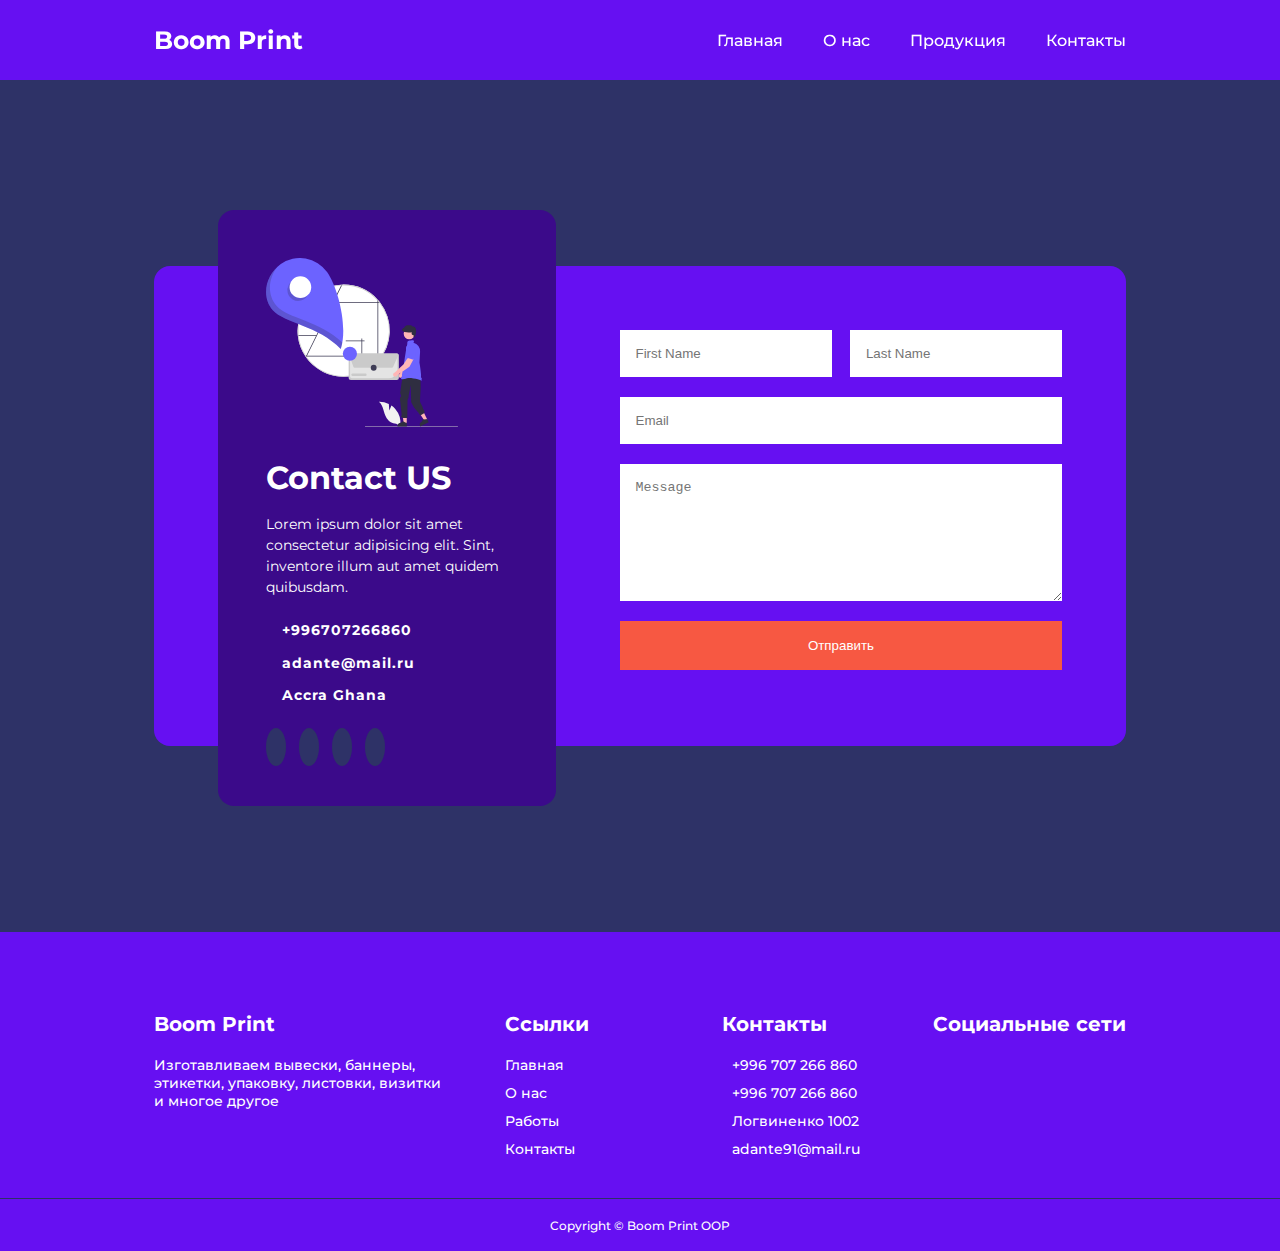
==== contact.html @ cb430a9e "icons" ====
<!DOCTYPE html>
<html lang="en">
    <head>
    <meta charset="UTF-8">
    <meta http-equiv="X-UA-Compatible" content="IE=edge">
    <meta name="viewport" content="width=device-width, initial-scale=1.0">
    
    <!-- Iconscout -->
    <link rel="stylesheet" href="https://unicons.iconscout.com/release/v4.0.0/css/line.css">

    <!-- Google Fonts Montserrat -->
    <link rel="preconnect" href="https://fonts.googleapis.com">
    <link rel="preconnect" href="https://fonts.gstatic.com" crossorigin>
    <link href="https://fonts.googleapis.com/css2?family=Montserrat:wght@300;400;500;600;700;800;900&display=swap" rel="stylesheet">
    
    <!-- Swiper JS -->
    <link
        rel="stylesheet"
        href="https://cdn.jsdelivr.net/npm/swiper@8/swiper-bundle.min.css"
    />

    <!-- Styles -->
    <link rel="stylesheet" href="styles/main.min.css">
    <title>Контакты</title>
</head>
<body>
    <!-- Navigation -->
<nav class="nav">
    <div class="container nav__container">
        <a href="index.html">
            <h3>Boom Print</h3>
        </a>
        <ul class="nav__menu">
            <li class="nav__link"><a class="nav__item" href="index.html">Главная</a></li>
            <li class="nav__link"><a class="nav__item" href="about.html">О нас</a></li>
            <li class="nav__link"><a class="nav__item" href="works.html">Продукция</a></li>
            <li class="nav__link"><a class="nav__item" href="contact.html">Контакты</a></li>
        </ul>
        <button class="nav__button" id="open-menu-btn">
            <i class="uil uil-bars"></i>
        </button>
        <button class="nav__button" id="close-menu-btn">
            <i class="uil uil-multiply"></i>
        </button>
    </div>
</nav>
    <main>
        <section class="contact">
    <div class="container contact__container">
        <aside class="contact__aside">
            <div class="contact__image">
                <img src="img/contact.svg" alt="">
            </div>
            <h2 class="contact__title">Contact US</h2>
            <p class="contact__description">
                Lorem ipsum dolor sit amet consectetur adipisicing elit. 
                Sint, inventore illum aut amet quidem quibusdam.
            </p>
            <ul class="contact__details">
                <li class="contact__link">
                    <i class="uil uil-phone-times"></i>
                    <h5 class="contact-details-title">+996707266860</h5>
                </li>
                <li class="contact__link">
                    <i class="uil uil-envelope-alt"></i>
                    <h5 class="contact-details-title">adante@mail.ru</h5>
                </li>
                <li class="contact__link">
                    <i class="uil uil-user"></i>
                    <h5 class="contact-details-title">Accra Ghana</h5>
                </li>
            </ul>
            <ul class="contact__social">
                <li>
                    <a href=""><i class="uil uil-facebook-f"></i></a>
                </li>
                <li>
                    <a href=""><i class="uil uil-instagram"></i></a>
                </li>
                <li>
                    <a href=""><i class="uil uil-twitter"></i></a>
                </li>
                <li>
                    <a href=""><i class="uil uil-linkedin-alt"></i></a>
                </li>
            </ul>
        </aside>
        <!-- Form section -->
        <form class="contact__form" action="https://formspree.io/f/moqbqlzk" method="POST">
            <div class="contact__form-name">
                <input type="text" name="firstName" placeholder="First Name" required>
                <input type="text" name="lastName" placeholder="Last Name" required>
            </div>
            <input type="email" name="email" placeholder="Email" required>
            <textarea name="message" rows="7" placeholder="Message" required></textarea>
            <button class="btn btn-primary" type="submit">Отправить</button>
        </form>
    </div>
</section>
    </main>
    <footer class="footer">
    <div class="container footer__container">
        <div class="footer__list1">
            <a class="footer__logo" href="">
                <h4>Boom Print</h4>
            </a>
            <p class="footer__description">
                Изготавливаем вывески, баннеры, этикетки, упаковку, листовки, визитки и многое другое
            </p>
        </div>
        <div class="footer__list2">
            <h4 class="footer__title">
                Ссылки
            </h4>
            <ul class="permalinks">
                <li><a href="">Главная</a></li>
                <li><a href="">О нас</a></li>
                <li><a href="">Работы</a></li>
                <li><a href="">Контакты</a></li>
            </ul>
        </div>
        <div class="footer__list3">
            <h4 class="footer__title">
                Контакты
            </h4>
            <ul class="footer__contacts">
                <li><i class="uil uil-phone footer__contacts-icon"></i>+996 707 266 860</li>
                <li><i class="uil uil-phone footer__contacts-icon"></i>+996 707 266 860</li>
                <li><i class="uil-location-point footer__contacts-icon"></i>Логвиненко 1002</li>
                <li><i class="uil uil-envelope-alt footer__contacts-icon"></i>adante91@mail.ru</li>
            </ul>
        </div>
        <div class="footer__list4">
            <h4 class="footer__title">
                Социальные сети
            </h4>
            <ul class="soc">
                <li>
                    <a href=""><i class="uil uil-facebook-f"></i></a>
                </li>
                <li>
                    <a href=""><i class="uil uil-instagram-alt"></i></a>
                </li>
                <li>
                    <a href=""><i class="uil uil-youtube"></i></a>
                </li>
                <li>
                    <a href=""><i class="uil uil-linkedin-alt"></i></a>
                </li>
            </ul>
        </div>
    </div>
    <div class="footer__copyright">
        <small>Copyright &copy; Boom Print OOP</small>
    </div>
</footer>

    <script src="js/app.min.js"></script>
</body>
</html>
---- styles/main.min.css ----
* {
  margin: 0;
  padding: 0;
  border: 0;
  outline: 0;
  box-sizing: border-box;
  text-decoration: none;
  list-style: none;
}

body {
  font-family: "Montserrat", sans-serif;
  background-color: #6610f2;
  color: #fff;
}

.container {
  width: 76%;
  margin: 0 auto;
}

section {
  padding: 96px 0px;
}

section h2 {
  text-align: center;
  margin-bottom: 64px;
}

h1, h2, h3, h4, h5 {
  line-height: 1.2;
}

h1 {
  font-size: 38px;
}

h2 {
  font-size: 32px;
}

h3 {
  font-size: 25px;
}

h4 {
  font-size: 20px;
}

a {
  color: #fff;
}

img {
  width: 100%;
  display: block;
  object-fit: cover;
}

.btn {
  display: inline-block;
  background-color: #fff;
  color: #000;
  padding: 16px 32px;
  border: 1px solid transparent;
  font-weight: 500;
  cursor: pointer;
  transition: all 400ms ease;
}
.btn:hover {
  background-color: transparent;
  color: #fff;
  border-color: #fff;
}

.btn-primary {
  background-color: #f75842;
  color: #fff;
}

@media screen and (max-width: 1024px) {
  .container {
    width: 90%;
  }
  h1 {
    font-size: 35px;
  }
  h2 {
    font-size: 24px;
  }
  h3 {
    font-size: 22px;
  }
  h4 {
    font-size: 19px;
  }
}
@media screen and (max-width: 640px) {
  .container {
    width: 94%;
  }
}
.nav {
  background-color: transparent;
  width: 100%;
  height: 80px;
  position: fixed;
  top: 0;
  z-index: 11;
  transition: all 400ms ease;
}
.nav__container {
  height: 100%;
  display: flex;
  justify-content: space-between;
  align-items: center;
}
.nav__menu {
  display: flex;
  align-items: center;
  gap: 40px;
}
.nav__item {
  font-size: 16px;
  transition: all 400ms ease;
  font-weight: 500;
}
.nav__item:hover {
  color: #B8B6B6;
}
.nav__button {
  display: none;
}

.window-scroll {
  background-color: #6c63ff;
  box-shadow: 0px 16px 32px rgba(0, 0, 0, 0.2);
}

.header {
  position: relative;
  top: 80px;
  overflow: hidden;
  height: 75vh;
  margin-bottom: 80px;
  width: 100%;
  background-color: transparent;
}
.header__container {
  display: grid;
  grid-template-columns: 1fr 1fr;
  align-items: center;
  gap: 80px;
  height: 100%;
}
.header__left p {
  margin: 16px 0 35px;
  line-height: 1.9;
}

@media screen and (max-width: 1024px) {
  .nav__button {
    display: inline-block;
    background-color: transparent;
    font-size: 28px;
    color: #fff;
    cursor: pointer;
  }
  .nav__button#close-menu-btn {
    display: none;
  }
  .nav__menu {
    position: fixed;
    top: 80px;
    right: 5%;
    height: fit-content;
    width: 288px;
    flex-direction: column;
    gap: 0;
    display: none;
  }
  .nav__link {
    width: 100%;
    height: 88px;
    animation: animateMenu 200ms linear forwards;
  }
  .nav__item {
    background-color: #6c63ff;
    box-shadow: -64px 96px 160px rgba(0, 0, 0, 0.6);
    width: 100%;
    height: 100%;
    display: grid;
    place-items: center;
  }
  .nav__item:hover {
    background-color: #2e3267;
    color: #fff;
  }
  @keyframes animateMenu {
    0% {
      transform: translateX(100%);
    }
    100% {
      transform: translateX(0);
    }
  }
  .header {
    height: 55vh;
    margin-bottom: 64px;
  }
  .header__container {
    gap: 0;
    padding-bottom: 48px;
  }
}
@media screen and (max-width: 640px) {
  .header {
    height: 90vh;
  }
  .header__container {
    grid-template-columns: 1fr;
    text-align: center;
    margin-top: 20px;
  }
  .header__right {
    display: none;
  }
}
.categories {
  background-color: #2e3267;
}
.categories__title {
  line-height: 1;
  margin-bottom: 40px;
}
.categories__container {
  display: grid;
  grid-template-columns: 40% 60%;
}
.categories__description {
  margin: 16px 0px 40px;
  line-height: 1.5;
}
.categories__right {
  display: grid;
  grid-template-columns: repeat(3, 1fr);
  gap: 19px;
}
.categories__left {
  margin-right: 60px;
}

.category {
  background-color: #3b0a8a;
  padding: 22px;
  border-radius: 32px;
  transition: all 400ms ease;
}
.category:hover {
  box-shadow: 0px 48px 48px rgba(0, 0, 0, 0.3);
  z-index: 1;
}
.category__icon {
  background-color: #6c63ff;
  padding: 10px;
  border-radius: 14px;
  font-weight: 500;
}
.category:nth-child(2) .category__icon {
  background-color: #f7c94b;
}
.category:nth-child(3) .category__icon {
  background-color: #f75842;
}
.category:nth-child(4) .category__icon {
  background-color: #00bf8e;
}
.category:nth-child(5) .category__icon {
  background-color: rgba(247, 88, 66, 0.4);
}
.category__title {
  margin: 32px 0 16px;
  font-size: 16px;
}
.category__description {
  font-size: 14px;
}

@media screen and (max-width: 1250px) {
  .categories {
    height: auto;
  }
  .categories__container {
    grid-template-columns: 1fr;
    gap: 48px;
  }
  .categories__left {
    margin-right: 0;
  }
}
@media screen and (max-width: 640px) {
  .categories__right {
    grid-template-columns: 1fr 1fr;
    gap: 14px;
  }
  .category {
    padding: 22px;
    border-radius: 16px;
  }
  .category:hover {
    box-shadow: none;
    z-index: 1;
  }
  .category__icon {
    display: inline-block;
  }
}
.works__container {
  display: grid;
  grid-template-columns: repeat(3, 1fr);
  gap: 35px;
}
.works__page-item {
  background-color: #3b0a8a;
  margin-top: 80px;
}
.works__footer {
  display: flex;
  justify-content: center;
  margin-top: 40px;
}

.work {
  background-color: #2e3267;
  border: 1px solid transparent;
}
.work__info {
  padding: 32px;
}
.work__description {
  margin: 19px 0px 32px;
  font-size: 15px;
}
.work__image {
  overflow: hidden;
  height: 189px;
}
.work__image img {
  height: 100%;
  width: 100%;
}
.work__btn {
  display: block;
  text-align: center;
}

@media screen and (max-width: 1024px) {
  .works {
    margin-top: 0;
  }
  .works__container {
    grid-template-columns: 1fr 1fr;
  }
}
@media screen and (max-width: 640px) {
  .works__container {
    grid-template-columns: 1fr;
  }
}
.reviews {
  background-color: #2e3267;
  position: relative;
}
.reviews__container {
  overflow-x: hidden;
  position: relative;
}
.reviews .pagination {
  position: absolute;
  bottom: 80px;
  z-index: 3;
}

.review {
  padding-top: 32px;
  margin-bottom: 30px;
}
.review__info {
  text-align: center;
}
.review__body {
  background-color: #6610f2;
  padding: 32px;
  margin-top: 48px;
  position: relative;
  min-height: 150px;
  height: 170px;
}
.review__body::before {
  content: "";
  display: block;
  background-color: #6610f2;
  width: 48px;
  height: 48px;
  position: absolute;
  left: 46%;
  top: -24px;
  transform: rotate(45deg);
}

.avatar {
  width: 96px;
  height: 96px;
  border-radius: 50%;
  overflow: hidden;
  margin: 0 auto 16px;
  border: 12px solid #6610f2;
}

.about {
  background-color: #2e3267;
  margin-top: 80px;
}
.about__container {
  display: grid;
  grid-template-columns: 40% 60%;
  align-items: center;
  gap: 80px;
}
.about__description {
  margin: 25px 0 30px;
}
.about__cards {
  display: grid;
  grid-template-columns: repeat(3, 1fr);
  gap: 20px;
}
.about__card {
  background-color: #6610f2;
  padding: 20px;
  border-radius: 16px;
  text-align: center;
}
.about__achievement-icon {
  background-color: #f75842;
  padding: 13px;
  border-radius: 16px;
  display: inline-block;
  font-size: 36px;
}
.about__achievement-count {
  margin-top: 16px;
  margin-bottom: 16px;
}
@media screen and (max-width: 1024px) {
  .about__container {
    grid-template-columns: 1fr;
    gap: 48px;
  }
  .about__left {
    width: 50%;
    margin: 0 auto;
  }
}
@media screen and (max-width: 600px) {
  .about {
    margin-top: 0px;
  }
  .about__cards {
    grid-template-columns: 1fr;
    gap: 11px;
  }
}
.team {
  box-shadow: inset 0 0 48px rgba(0, 0, 0, 0.5);
}
.team__container {
  display: grid;
  grid-template-columns: repeat(4, 1fr);
  gap: 32px;
}
.team__member {
  background-color: #2e3267;
  padding: 32px;
  border: 1px solid transparent;
  transition: all 400ms ease;
  position: relative;
  overflow: hidden;
}
.team__member:hover {
  background-color: transparent;
  border-color: #6c63ff;
}
.team__member-image img {
  filter: saturate(0);
}
.team__member-image:hover img {
  filter: saturate(1);
}
.team__member-info {
  text-align: center;
  margin-top: 18px;
}
.team__spec {
  margin: 10px 0px;
  color: rgba(255, 255, 255, 0.7);
}
.team__member-socials {
  position: absolute;
  top: 50%;
  right: -100%;
  transform: translateY(-50%);
  display: flex;
  flex-direction: column;
  background-color: #6c63ff;
  border-radius: 16px 0 0 16px;
  box-shadow: -16px 0 16px rgba(0, 0, 0, 0.3);
  transition: all 400ms ease;
}
.team__member-socials a {
  padding: 16px;
}
.team__member:hover .team__member-socials {
  right: 0;
}

@media screen and (max-width: 1024px) {
  .team__container {
    grid-template-columns: repeat(3, 1fr);
    gap: 20px;
  }
  .team__member {
    padding: 16px;
  }
}
@media screen and (max-width: 600px) {
  .team__container {
    grid-template-columns: repeat(2, 1fr);
    gap: 10px;
  }
  .team__member {
    padding: 0px;
  }
  .team__spec {
    margin-bottom: 20px;
  }
}
.contact {
  background-color: #2e3267;
  margin-top: 80px;
}
.contact__container {
  background-color: #6610f2;
  padding: 64px;
  display: grid;
  grid-template-columns: 40% 60%;
  gap: 64px;
  height: 480px;
  margin: 90px auto;
  border-radius: 16px;
}
.contact__aside {
  background-color: #3b0a8a;
  padding: 48px;
  border-radius: 16px;
  position: relative;
  bottom: 120px;
}
.contact__image {
  width: 192px;
  margin-bottom: 32px;
}
.contact__title {
  text-align: left;
  margin-bottom: 16px;
}
.contact__description {
  font-size: 14px;
  margin-bottom: 24px;
  line-height: 1.5;
}
.contact__link {
  display: flex;
  gap: 16px;
  align-items: center;
  margin-bottom: 16px;
  letter-spacing: 1px;
  font-size: 17px;
}
.contact__social {
  display: flex;
  align-items: center;
  gap: 13px;
  margin-top: 32px;
}
.contact__social a {
  background-color: #2e3267;
  padding: 8px 10px;
  border-radius: 50%;
  font-size: 18px;
  transition: all 400ms ease;
}
.contact__social a:hover {
  background-color: #3b0a8a;
}
.contact__form {
  display: flex;
  flex-direction: column;
  gap: 20px;
  margin-right: 64px;
}
.contact__form-name {
  display: flex;
  gap: 18px;
}
.contact__form-name input {
  width: 50%;
}
.contact input, .contact textarea {
  width: 100%;
  padding: 16px;
  background-color: #fff;
}

@media screen and (max-width: 1150px) {
  .contact {
    padding-bottom: 70px;
  }
  .contact__container {
    gap: 24px;
    margin-top: 48px;
    height: auto;
    padding: 24px;
  }
  .contact__aside {
    width: auto;
    padding: 24px;
    bottom: 0;
  }
  .contact__form {
    align-self: center;
    margin-right: 24px;
  }
}
@media screen and (max-width: 690px) {
  .contact {
    padding-bottom: 15px;
  }
  .contact__container {
    grid-template-columns: 1fr;
    gap: 36px;
    margin-top: 0;
  }
  .contact__form {
    margin-right: 0;
  }
  .contact__form-name {
    flex-direction: column;
  }
  .contact__form-name input {
    width: 100%;
  }
}
.footer {
  background-color: #6610f2;
  padding-top: 80px;
  font-size: 14px;
  font-weight: 500;
}
.footer__container {
  display: grid;
  grid-template-columns: [first] 30% 1fr 1fr 1fr;
}
.footer__title {
  margin-bottom: 20px;
}
.footer__description {
  margin: 20px 0 32px;
}
.footer ul li {
  margin-bottom: 10px;
}
.footer ul li:hover a {
  text-decoration: underline;
}
.footer__list2 {
  padding-left: 60px;
}
.footer__list3 {
  padding-left: 50px;
}
.footer__list4 > h4 {
  display: block;
  text-align: right;
}
.footer .soc {
  display: flex;
  align-items: center;
  justify-content: flex-end;
}
.footer .soc li {
  margin-right: 20px;
  font-size: 30px;
}
.footer__contacts-icon {
  margin-right: 10px;
  font-size: 14px;
}
.footer__copyright {
  text-align: center;
  margin-top: 30px;
  padding: 17px;
  border-top: 1px solid #2e3267;
}

@media screen and (max-width: 1024px) {
  .footer__container {
    grid-template-columns: repeat(3, 1fr);
  }
  .footer__list1 {
    grid-column-start: 1;
    grid-column-end: 4;
    grid-row-start: 1;
  }
  .footer__list2 {
    padding-left: 0;
  }
  .footer__list3 {
    padding-left: 0;
  }
  .footer__list4 > h4 {
    text-align: unset;
  }
  .footer .soc {
    justify-content: flex-start;
  }
  .footer .soc li {
    margin-right: 20px;
    font-size: 30px;
  }
}
@media screen and (max-width: 540px) {
  .footer__container {
    display: block;
    text-align: center;
  }
  .footer__list3 {
    margin-top: 20px;
    margin-bottom: 20px;
  }
  .footer .soc {
    justify-content: center;
  }
}
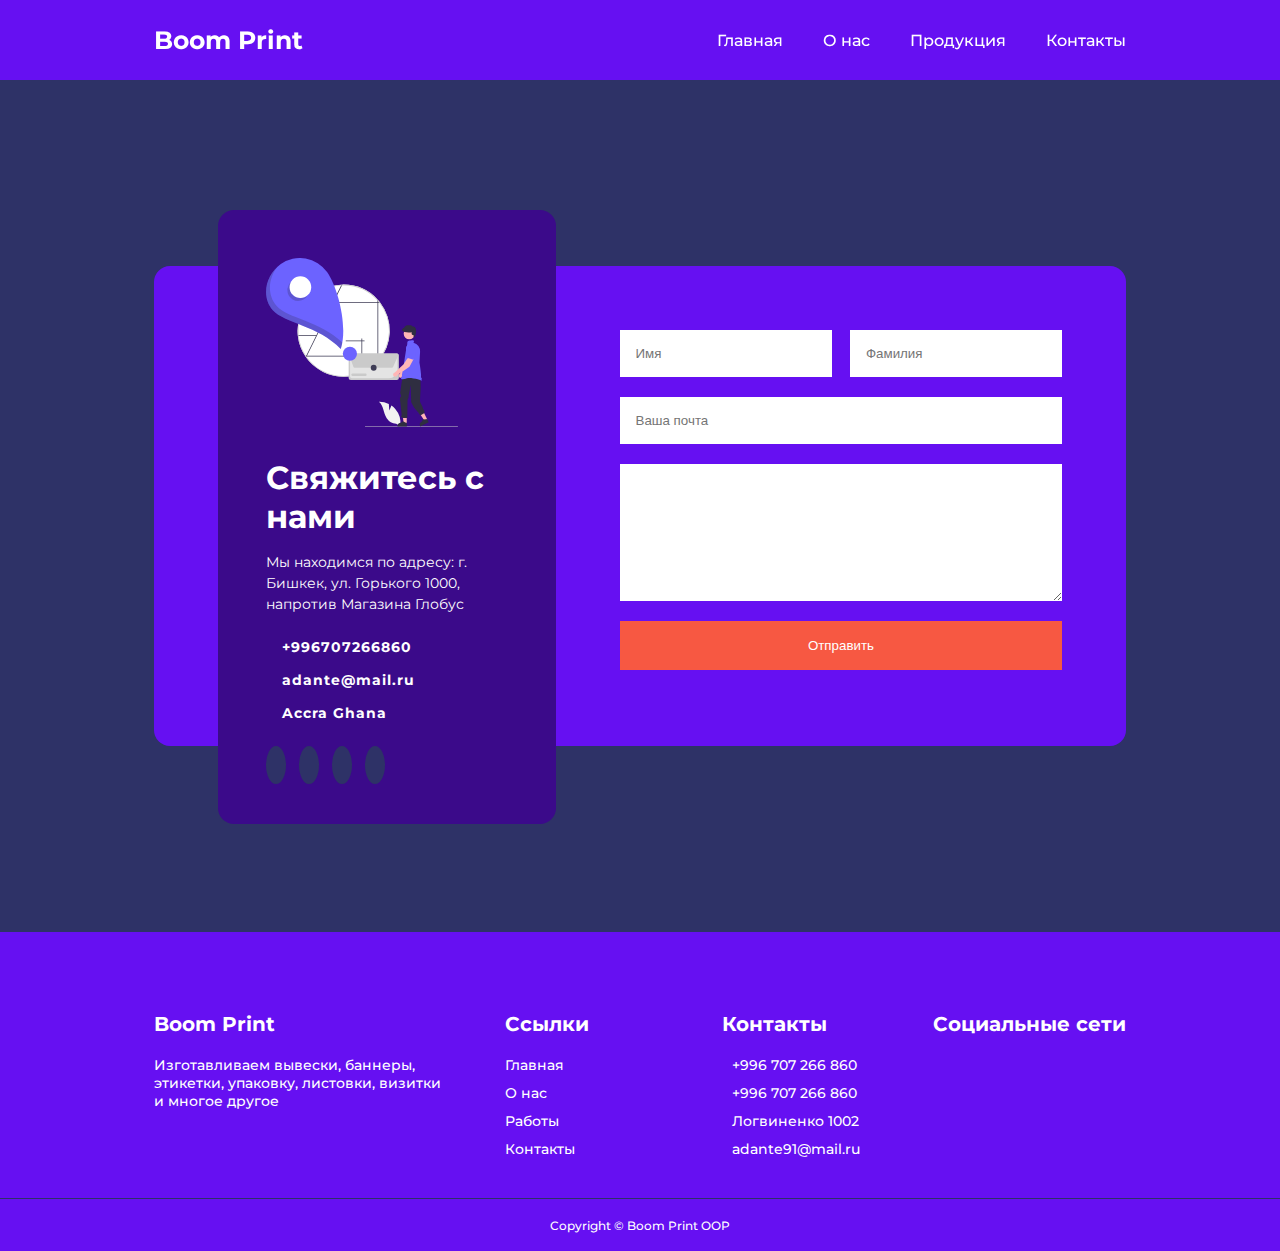
==== commit d0fb8c92: "info" ====
--- a/contact.html
+++ b/contact.html
@@ -51,10 +51,9 @@
             <div class="contact__image">
                 <img src="img/contact.svg" alt="">
             </div>
-            <h2 class="contact__title">Contact US</h2>
+            <h2 class="contact__title">Свяжитесь с нами</h2>
             <p class="contact__description">
-                Lorem ipsum dolor sit amet consectetur adipisicing elit. 
-                Sint, inventore illum aut amet quidem quibusdam.
+                Мы находимся по адресу: г. Бишкек, ул. Горького 1000, напротив Магазина Глобус 
             </p>
             <ul class="contact__details">
                 <li class="contact__link">
@@ -88,11 +87,11 @@
         <!-- Form section -->
         <form class="contact__form" action="https://formspree.io/f/moqbqlzk" method="POST">
             <div class="contact__form-name">
-                <input type="text" name="firstName" placeholder="First Name" required>
-                <input type="text" name="lastName" placeholder="Last Name" required>
+                <input type="text" name="firstName" placeholder="Имя" required>
+                <input type="text" name="lastName" placeholder="Фамилия" required>
             </div>
-            <input type="email" name="email" placeholder="Email" required>
-            <textarea name="message" rows="7" placeholder="Message" required></textarea>
+            <input type="email" name="email" placeholder="Ваша почта" required>
+            <textarea name="message" rows="7" required></textarea>
             <button class="btn btn-primary" type="submit">Отправить</button>
         </form>
     </div>
@@ -157,4 +156,4 @@
 
     <script src="js/app.min.js"></script>
 </body>
-</html>+</html>
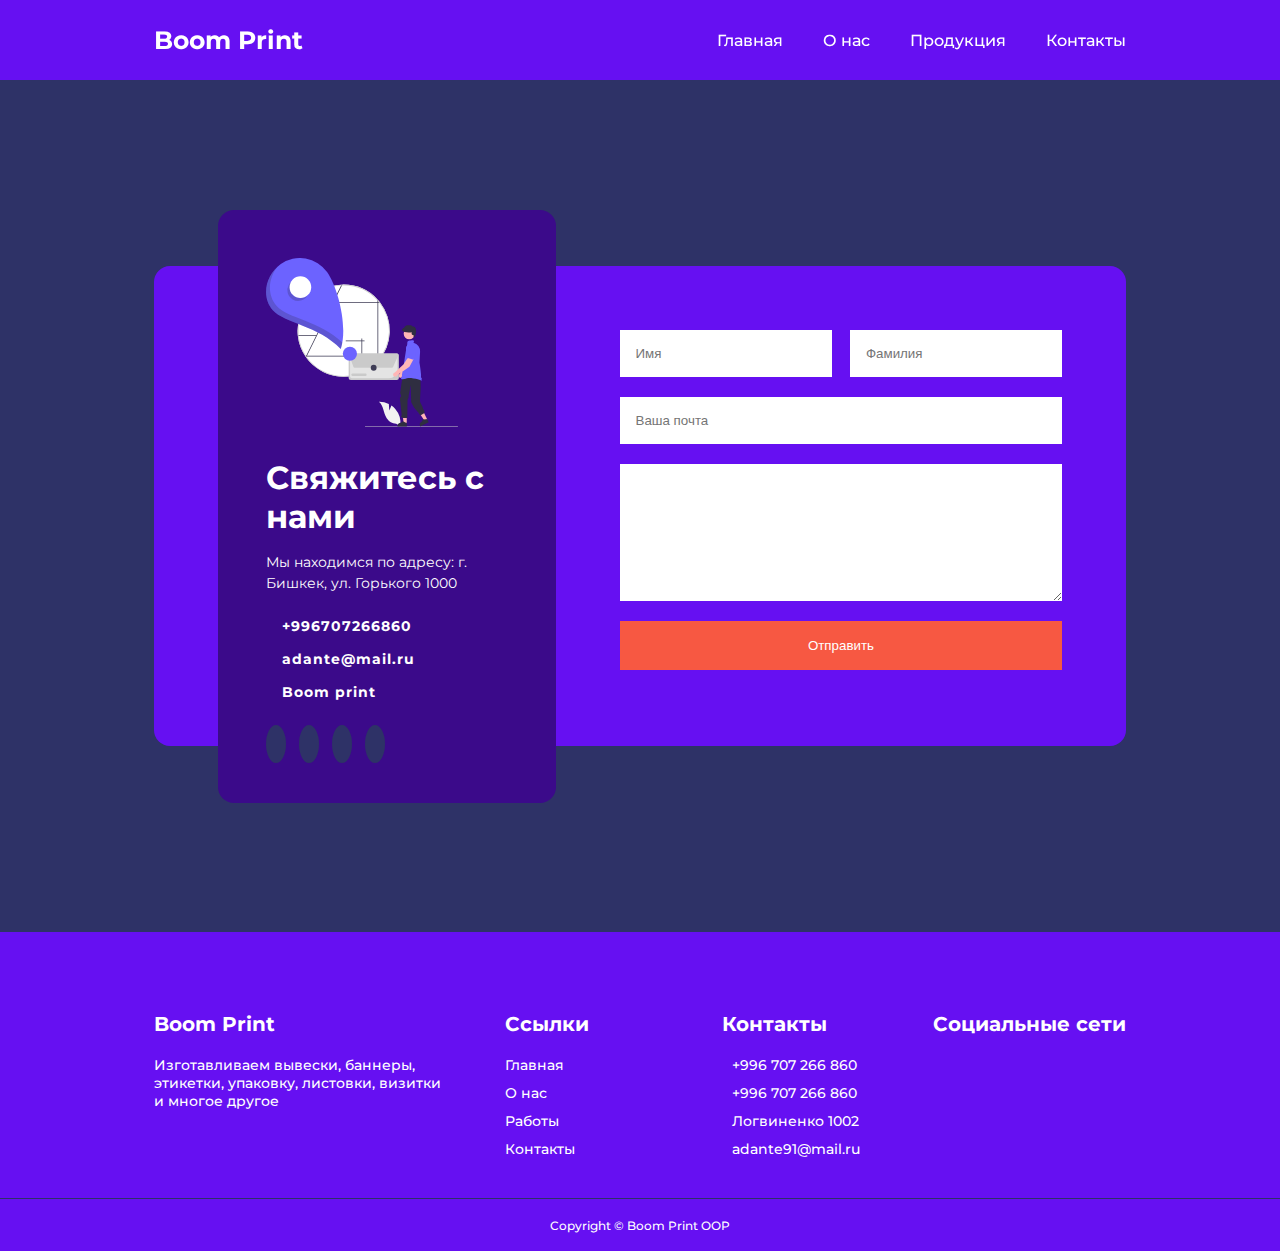
==== commit 918975be: "info2" ====
--- a/contact.html
+++ b/contact.html
@@ -53,7 +53,7 @@
             </div>
             <h2 class="contact__title">Свяжитесь с нами</h2>
             <p class="contact__description">
-                Мы находимся по адресу: г. Бишкек, ул. Горького 1000, напротив Магазина Глобус 
+                Мы находимся по адресу: г. Бишкек, ул. Горького 1000
             </p>
             <ul class="contact__details">
                 <li class="contact__link">
@@ -66,7 +66,7 @@
                 </li>
                 <li class="contact__link">
                     <i class="uil uil-user"></i>
-                    <h5 class="contact-details-title">Accra Ghana</h5>
+                    <h5 class="contact-details-title">Boom print</h5>
                 </li>
             </ul>
             <ul class="contact__social">
